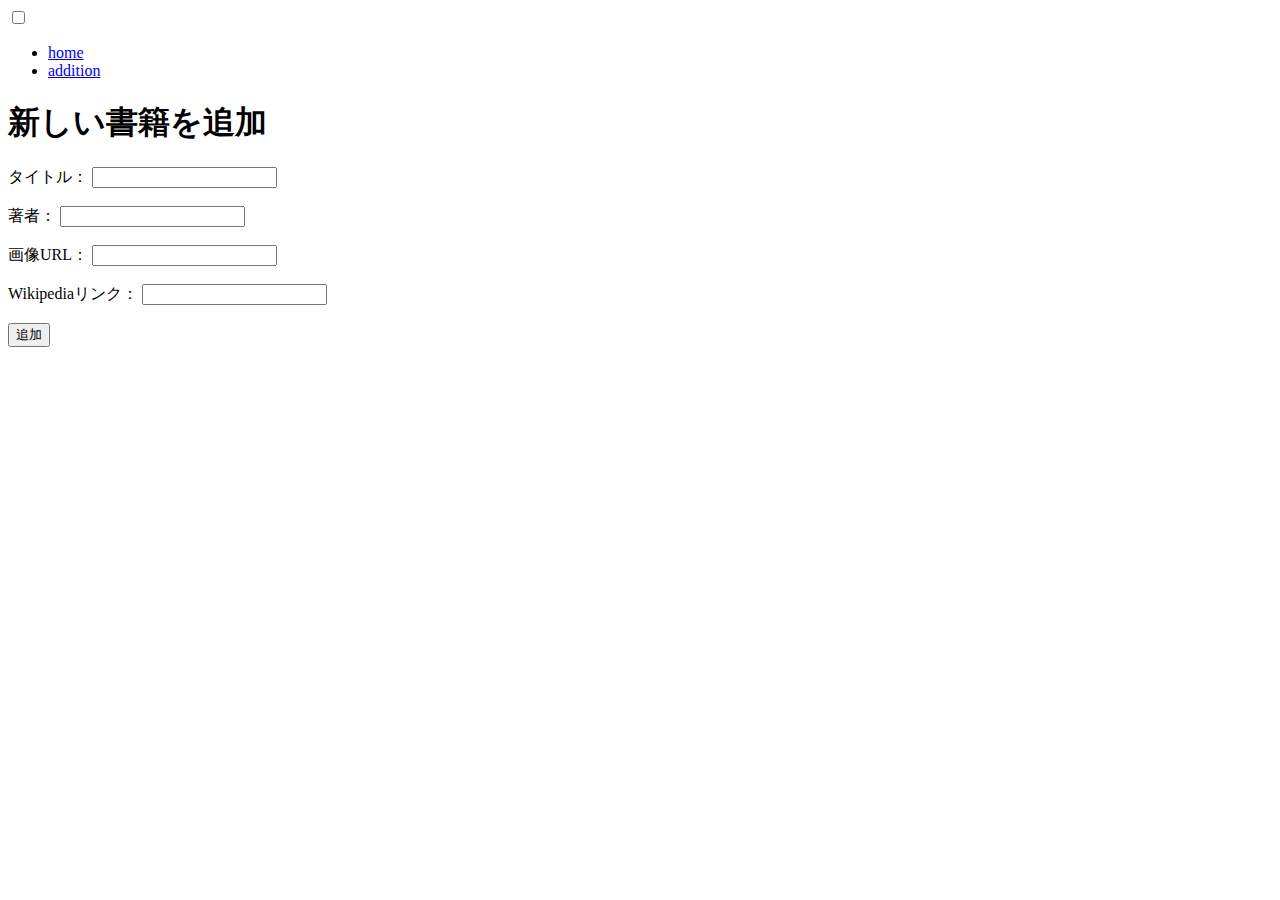
==== newpage.html @ d057d9c5 "Create newpage.html" ====
<!DOCTYPE html>
<html lang="ja">
  <head>
    <meta charset="UTF-8">
    <meta name="viewport" content="width=device-width,initial-scale=1">
    <link rel="stylesheet" href="css/reset.css">
    <link rel="stylesheet" href="css/style.css">
    <link rel="icon" href="images/line-art-book-vector-illustration.svg" type="image/svg+xml">

    <title>追加ページ</title>
  </head>

  <body class="top">

    <header>

      <nav class="menuGroup">

        <input class="menu-btn" type="checkbox" id="menu-btn">

        <label class="menu-icon" for="menu-btn">
          <span class="navicon"></span>
        </label>

        <ul class="menu">
          <li><a href="index.html">home</a></li>
          <li><a href="newpage.html">addition</a></li>
        </ul>

      </nav>

    </header>


    <main>

      <main>

        <h1 class="vacuum"></h1>

        <form id="addBookForm">

          <h1 class="new">新しい書籍を追加</h1>

          <label for="bookTitle">タイトル：</label>
          <input type="text" id="bookTitle" name="bookTitle" required>
          <br><br>

          <label for="bookAuthor">著者：</label>
          <input type="text" id="bookAuthor" name="bookAuthor" required>
          <br><br>

          <label for="bookImage">画像URL：</label>
          <input type="text" id="bookImage" name="bookImage" required>
          <br><br>

          <label for="bookWikiLink">Wikipediaリンク：</label>
          <input type="text" id="bookWikiLink" name="bookWikiLink" required>
          <br><br>

          <button type="submit">追加</button>

        </form>

    </main>


      <script src="challenge.js"></script>

  </body>
</html>
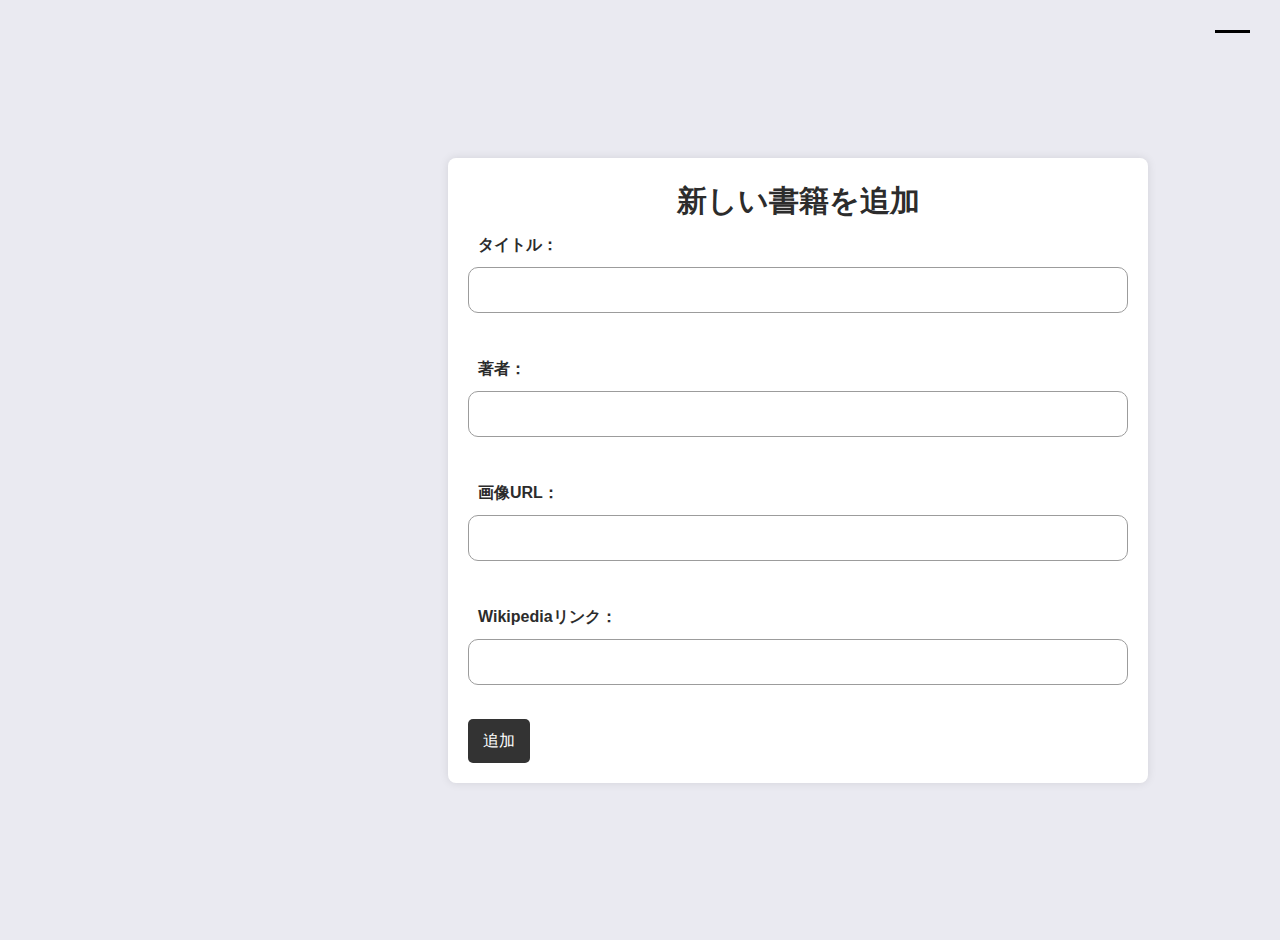
==== commit 7e5f77ad: "Update newpage.html" ====
--- a/newpage.html
+++ b/newpage.html
@@ -3,8 +3,9 @@
   <head>
     <meta charset="UTF-8">
     <meta name="viewport" content="width=device-width,initial-scale=1">
-    <link rel="stylesheet" href="css/reset.css">
-    <link rel="stylesheet" href="css/style.css">
+    <link rel="stylesheet" href="https://Mayu-Nakano.github.io/Mayu-Nakano.fnd29/reset.css"/>
+    <link rel="stylesheet" href="https://Mayu-Nakano.github.io/Mayu-Nakano.fnd29/style.css"/>
+
     <link rel="icon" href="images/line-art-book-vector-illustration.svg" type="image/svg+xml">
 
     <title>追加ページ</title>
